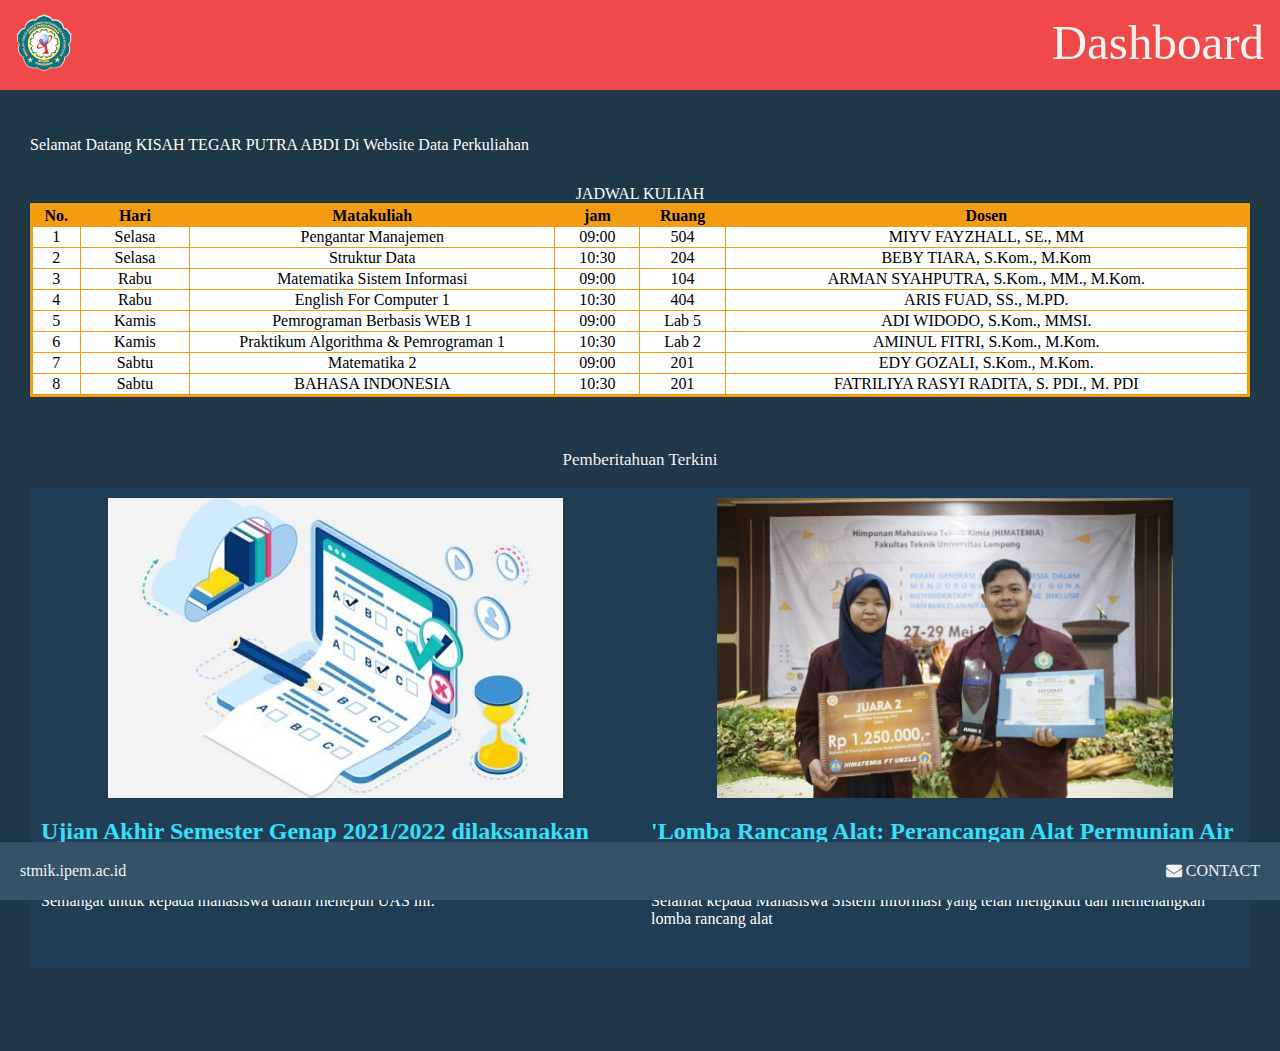
==== main.html @ ac8b1fe5 "first commit" ====
<!DOCTYPE html>
<html lang="en">
    <head>
        <meta charset="UTF-8">
        <meta http-equiv="X-UA-Compatible" content="IE=edge">
        <meta name="viewport" content="width=device-width, initial-scale=1.0">
        <link rel="stylesheet" href="css/style.css">
        <link rel="stylesheet" href="https://cdnjs.cloudflare.com/ajax/libs/font-awesome/4.7.0/css/font-awesome.min.css">
        <title>Home Page</title>
    </head>
    <body>
        <!-- TOP NAVBAR -->
        <div class="topnav">
            <a><img src="img/logo.png" alt=""/>
            <a class="title">Dashboard</a>
        </div>

        <!-- BODYPAGE -->
        <section class="content">
            <section class="content-header">
                <div>
                    <p>Selamat Datang  KISAH TEGAR PUTRA ABDI Di Website Data Perkuliahan</p>
                </div>
            </section>
            <section class="content">
                <div>
                    <!-- Table Matkul -->
                    <table style="width: 100%; border-collapse: collapse;" border="3">
                        <caption style="color:white ">JADWAL KULIAH</caption>
                        <tr>
                            <th style="width: 4%;">No.</th>
                            <th style="width: 9%;">Hari</th>
                            <th style="width: 30%;">Matakuliah</th>
                            <th style="width: 7%;">jam</th>
                            <th style="width: 7%;">Ruang</th>
                            <th>Dosen</th>
                        </tr>
                        <tr>
                            <td>1</td>
                            <td>Selasa</td>
                            <td>Pengantar Manajemen</td>
                            <td>09:00</td>
                            <td>504</td>
                            <td>MIYV FAYZHALL, SE., MM</td>
                        </tr>
                        <tr>
                            <td>2</td>
                            <td>Selasa</td>
                            <td>Struktur Data</td>
                            <td>10:30</td>
                            <td>204</td>
                            <td>BEBY TIARA, S.Kom., M.Kom</td>
                        </tr>
                        <tr>
                            <td>3</td>
                            <td>Rabu</td>
                            <td>Matematika Sistem Informasi</td>
                            <td>09:00</td>
                            <td>104</td>
                            <td>ARMAN SYAHPUTRA, S.Kom., MM., M.Kom.</td>
                        </tr>
                        <tr>
                            <td>4</td>
                            <td>Rabu</td>
                            <td>English For Computer 1</td>
                            <td>10:30</td>
                            <td>404</td>
                            <td>ARIS FUAD, SS., M.PD.</td>
                        </tr>
                        <tr>
                            <td>5</td>
                            <td>Kamis</td>
                            <td>Pemrograman Berbasis WEB 1</td>
                            <td>09:00</td>
                            <td>Lab 5</td>
                            <td>ADI WIDODO, S.Kom., MMSI.</td>
                        </tr>
                        <tr>
                            <td>6</td>
                            <td>Kamis</td>
                            <td>Praktikum Algorithma & Pemrograman 1</td>
                            <td>10:30</td>
                            <td>Lab 2</td>
                            <td>AMINUL FITRI, S.Kom., M.Kom.</td>
                        </tr>
                        <tr>
                            <td>7</td>
                            <td>Sabtu</td>
                            <td>Matematika 2</td>
                            <td>09:00</td>
                            <td>201</td>
                            <td>EDY GOZALI, S.Kom., M.Kom.</td>
                        </tr>
                        <tr>
                            <td>8</td>
                            <td>Sabtu</td>
                            <td>BAHASA INDONESIA</td>
                            <td>10:30</td>
                            <td>201</td>
                            <td>FATRILIYA RASYI RADITA, S. PDI., M. PDI</td>
                        </tr>
                    </table>
                </div>
                <br><br>
                <p class="titleinbody">Pemberitahuan Terkini</p>
                <div class="row">
                    <div class="column">
                        <img class="imgstyle" src="img/ujian.jpg">
                        <h2 class="newsT">Ujian Akhir Semester Genap 2021/2022 dilaksanakan pada tanggal "01 Agustus s/d 06 Agustus 2022"</h2>
                        <p class="newsP">Semangat untuk kepada mahasiswa dalam menepuh UAS ini.</p>
                    </div>

                    <div class="column">
                        <img class="imgstyle" src="img/lomba.jpeg" alt="">
                        <h2 class="newsT">'Lomba Rancang Alat: Perancangan Alat Permunian Air Laut Menjadi Air Minum'</h2>
                        <p class="newsP">Selamat kepada Mahasiswa Sistem Informasi yang telah mengikuti dan memenangkan lomba rancang alat</p>
                    </div>
                </div>
                <br><br><br>
            </section>
            <section class="footer">
                <a class="pull-left" href="https://stmik.ipem.ac.id">stmik.ipem.ac.id</a>
                <a class="pull-right" href="https://stmik.ipem.ac.id"><i class="fa fa-envelope"></i> CONTACT</a>
            </section>
        </section>
    </body>
</html>
---- css/style.css ----
body {
    margin: 0;
    background-color: #203748;
}
/* Add a black background color to the top navigation */
.topnav {
    background-color: #f04949;
    overflow: hidden;
    /* text-align: right; */
}

/* Style the links inside the navigation bar */
.topnav a {
    float: left;
    text-align: center;
    padding: 14px 16px;
    text-decoration: none;
    font-size: 17px;
}
.topnav a.title {
    font-size: 49px;
    float: right;
    color: #f2f2f2;
}
.content {
    min-height: 250px;
    padding: 15px;
    margin-right: auto;
    margin-left: auto;
    padding-left: 15px;
    padding-right: 15px;
}
.content-header {
    position: relative;
    padding: 15px 15px 0 15px;
    color: white;
}
.content-table {
    position: relative;
    padding: 15px 15px 0 15px;
    color: white;
    width: 80%;
    border-style: solid;
    border-color: #dd2222;
}
table, th, td {
    border-style: solid;
    border-color: #f39c12;
    color: black;
    text-align: center;
}
th {
    background-color: #f39c12;
}
td {
    background-color: white;
}
.footer {
    background: #355267;
    position: fixed;
    width: 100%;
    left: 0;
    bottom: 0;
}
.footer a {
    color: #f2f2f2;
    padding: 20px;
    text-decoration: none;
}
.pull-left {
    float: left;
}
.pull-right {
    float: right;
}
.titleinbody {
    font-size: 17px;
    text-align: center;
    color: #f2f2f2;
}
* {
    box-sizing: border-box;
}
/* Create two equal columns that floats next to each other */
.column {
    float: left;
    width: 50%;
    padding: 10px;
    height: 480px;
    background-color:#2755793d; 
    border:1px solid rgba(212, 211, 211, 0);
}
/* Clear floats after the columns */
.row:after {
    content: "";
    display: table;
    clear: both;
}
/* Responsive layout - makes the two columns stack on top of each other instead of next to each other */
@media screen and (max-width: 600px) {
    .column {
        width: 100%;
    }
}
.imgstyle {
    display: block;
    margin-left: auto;
    margin-right: auto;
    max-width: 100%;
    max-height: 300px;
    /* height: 300px; */
}
.newsT {
    color: rgb(50, 224, 255);
}
.newsP {
    color: white;
}
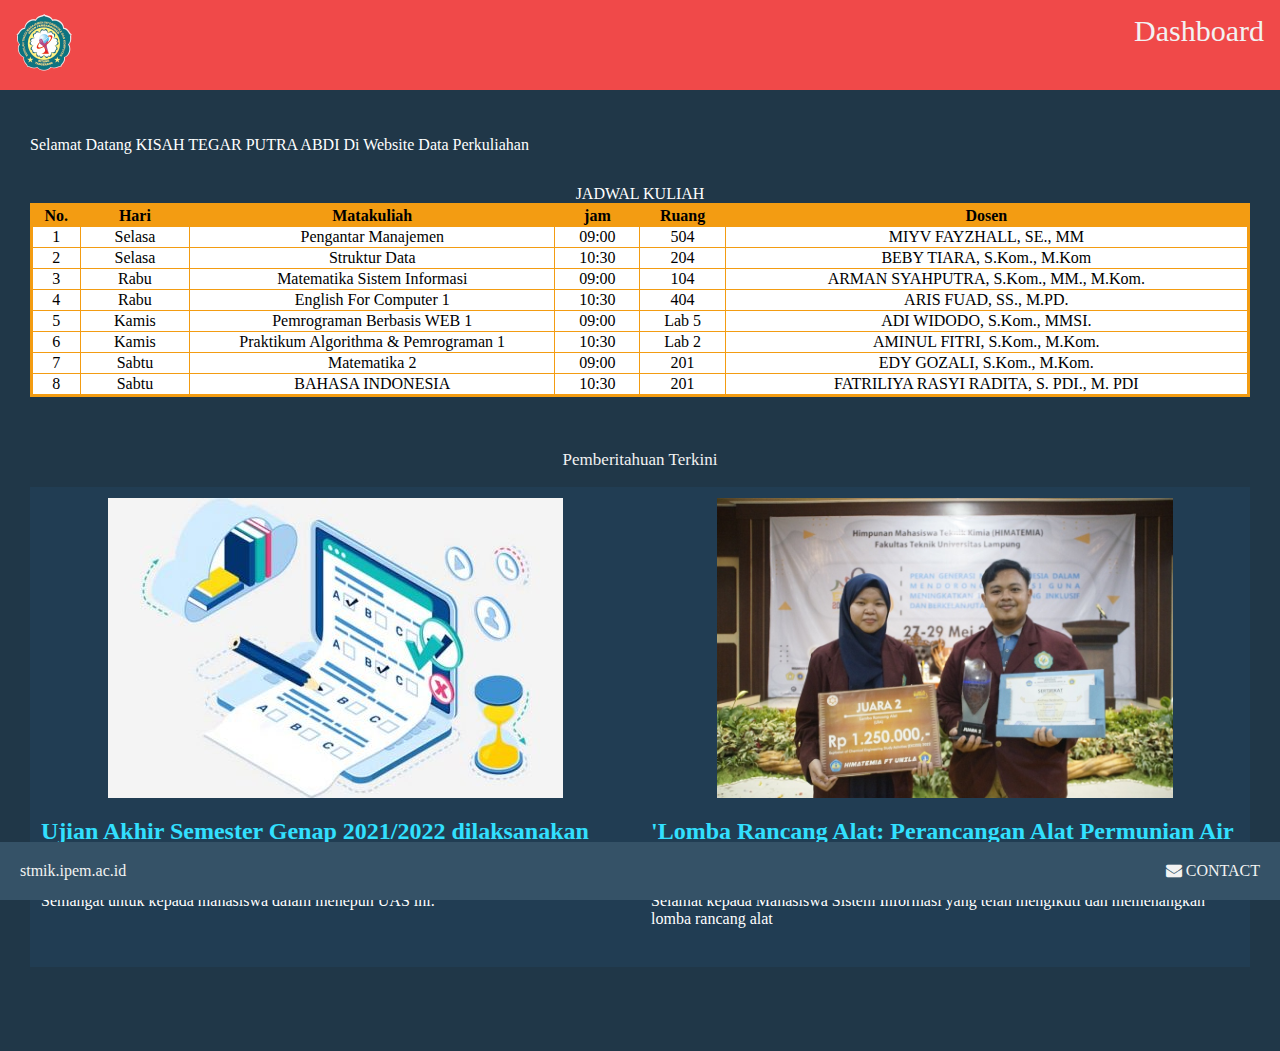
==== commit f3520c29: "second commit" ====
--- a/main.html
+++ b/main.html
@@ -23,8 +23,7 @@
                 </div>
             </section>
             <section class="content">
-                <div>
-                    <!-- Table Matkul -->
+                <div style="overflow-x:auto;">
                     <table style="width: 100%; border-collapse: collapse;" border="3">
                         <caption style="color:white ">JADWAL KULIAH</caption>
                         <tr>
--- a/css/style.css
+++ b/css/style.css
@@ -18,7 +18,7 @@
     font-size: 17px;
 }
 .topnav a.title {
-    font-size: 49px;
+    font-size: 30px;
     float: right;
     color: #f2f2f2;
 }
@@ -44,6 +44,8 @@
     border-color: #dd2222;
 }
 table, th, td {
+    border-collapse: collapse;
+    border-spacing: 0;
     border-style: solid;
     border-color: #f39c12;
     color: black;
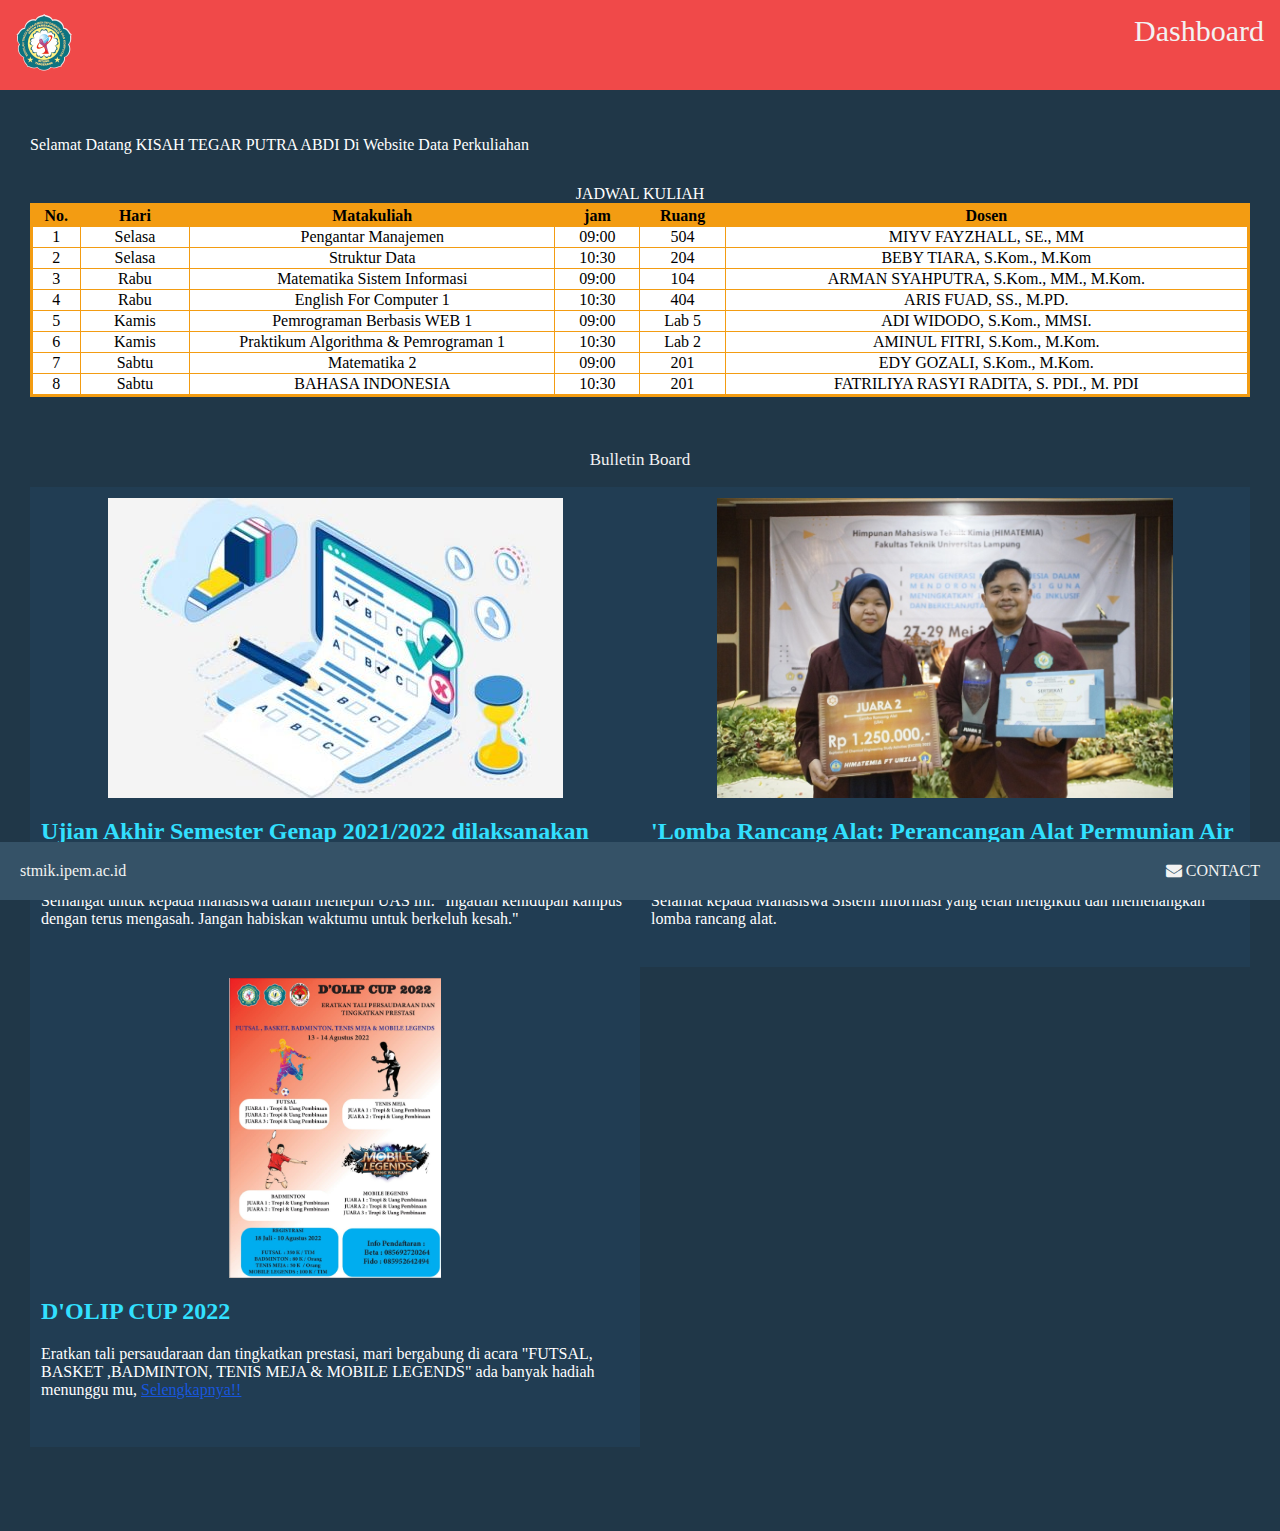
==== commit 0490f520: "adding new content" ====
--- a/main.html
+++ b/main.html
@@ -101,18 +101,24 @@
                     </table>
                 </div>
                 <br><br>
-                <p class="titleinbody">Pemberitahuan Terkini</p>
+                <p class="titleinbody">Bulletin Board</p>
                 <div class="row">
                     <div class="column">
                         <img class="imgstyle" src="img/ujian.jpg">
                         <h2 class="newsT">Ujian Akhir Semester Genap 2021/2022 dilaksanakan pada tanggal "01 Agustus s/d 06 Agustus 2022"</h2>
-                        <p class="newsP">Semangat untuk kepada mahasiswa dalam menepuh UAS ini.</p>
+                        <p class="newsP">Semangat untuk kepada mahasiswa dalam menepuh UAS ini. "Ingatlah kehidupan kampus dengan terus mengasah. Jangan habiskan waktumu untuk berkeluh kesah." </p>
                     </div>
 
                     <div class="column">
                         <img class="imgstyle" src="img/lomba.jpeg" alt="">
                         <h2 class="newsT">'Lomba Rancang Alat: Perancangan Alat Permunian Air Laut Menjadi Air Minum'</h2>
-                        <p class="newsP">Selamat kepada Mahasiswa Sistem Informasi yang telah mengikuti dan memenangkan lomba rancang alat</p>
+                        <p class="newsP">Selamat kepada Mahasiswa Sistem Informasi yang telah mengikuti dan memenangkan lomba rancang alat.</p>
+                    </div>
+                    
+                    <div class="column">
+                        <img class="imgstyle" src="img/cup.jpeg" alt="">
+                        <h2 class="newsT">D'OLIP CUP 2022</h2>
+                        <p class="newsP">Eratkan tali persaudaraan dan tingkatkan prestasi, mari bergabung di acara "FUTSAL, BASKET ,BADMINTON, TENIS MEJA & MOBILE LEGENDS" ada banyak hadiah menunggu mu, <a class="linkInBody" href="https://instagram.com/d.olip_ipem?igshid=YmMyMTA2M2Y=">Selengkapnya!!</a></p>
                     </div>
                 </div>
                 <br><br><br>
--- a/css/style.css
+++ b/css/style.css
@@ -118,3 +118,6 @@
 .newsP {
     color: white;
 }
+.linkInBody {
+    color: rgb(24, 86, 221);
+}
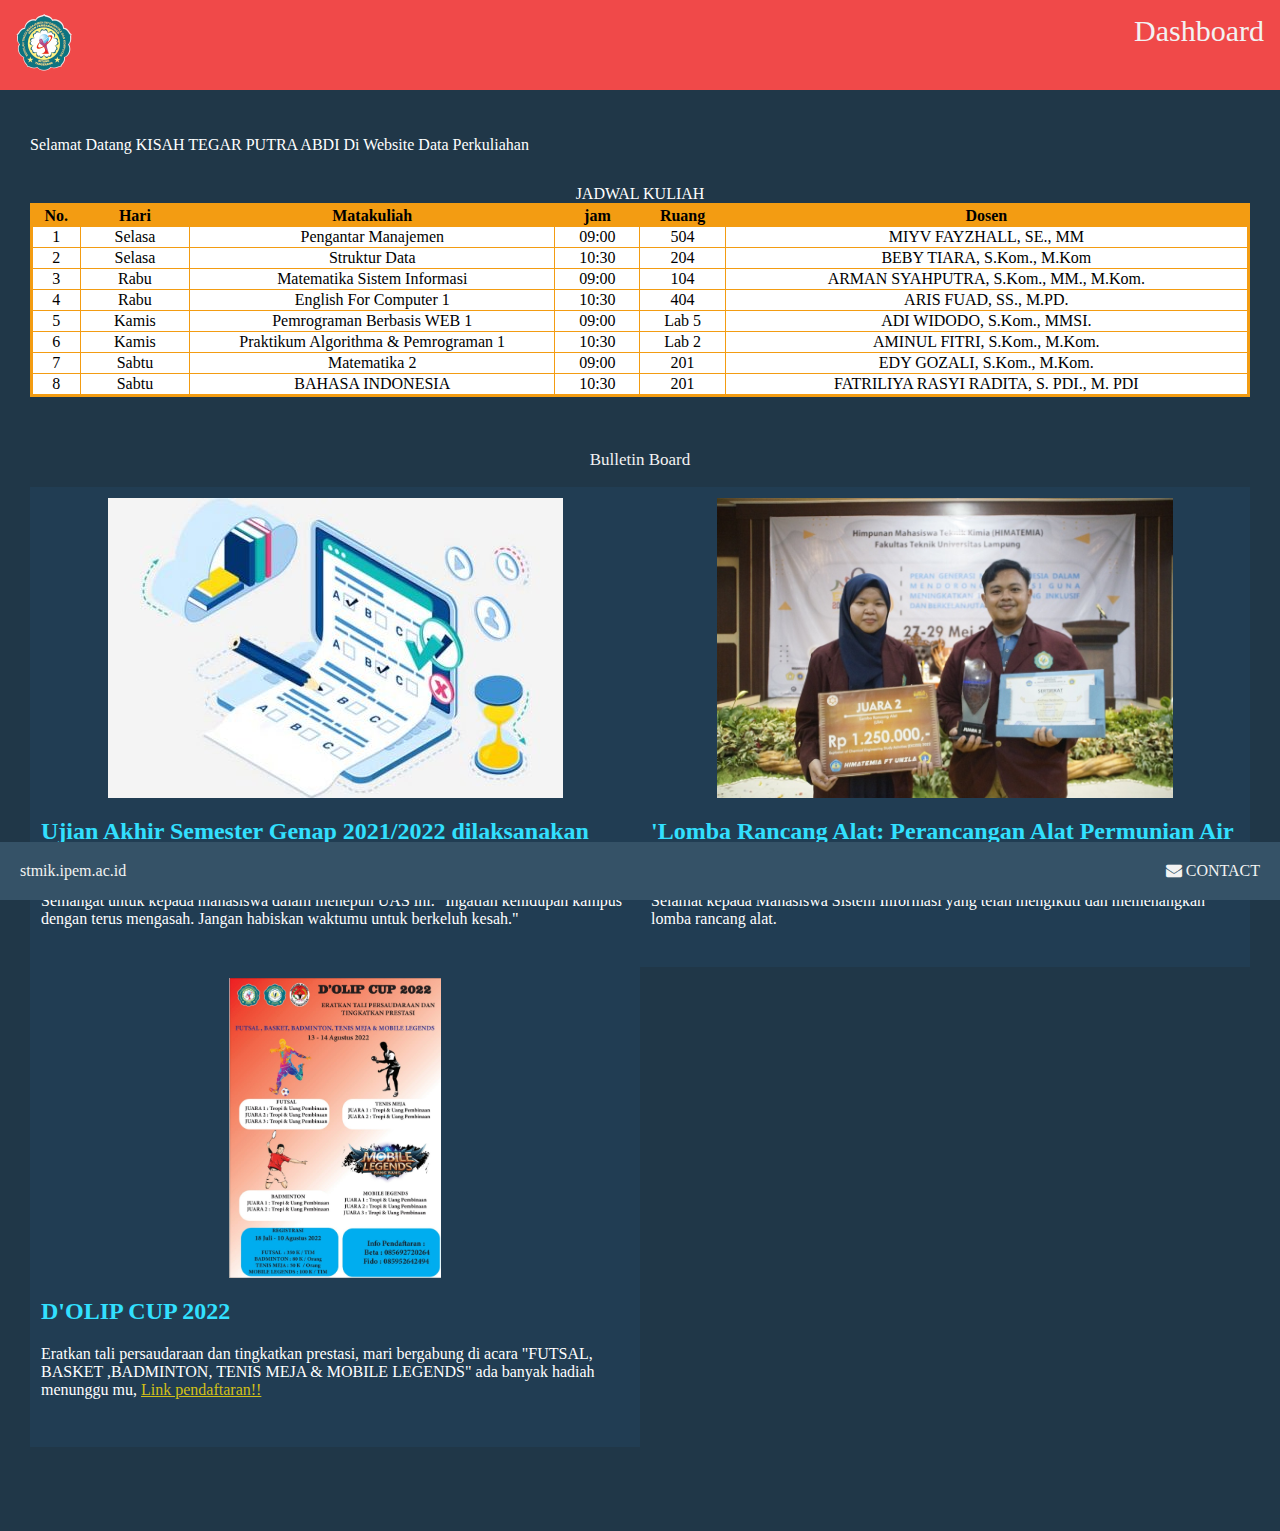
==== commit f6f74848: "update" ====
--- a/main.html
+++ b/main.html
@@ -118,7 +118,7 @@
                     <div class="column">
                         <img class="imgstyle" src="img/cup.jpeg" alt="">
                         <h2 class="newsT">D'OLIP CUP 2022</h2>
-                        <p class="newsP">Eratkan tali persaudaraan dan tingkatkan prestasi, mari bergabung di acara "FUTSAL, BASKET ,BADMINTON, TENIS MEJA & MOBILE LEGENDS" ada banyak hadiah menunggu mu, <a class="linkInBody" href="https://instagram.com/d.olip_ipem?igshid=YmMyMTA2M2Y=">Selengkapnya!!</a></p>
+                        <p class="newsP">Eratkan tali persaudaraan dan tingkatkan prestasi, mari bergabung di acara "FUTSAL, BASKET ,BADMINTON, TENIS MEJA & MOBILE LEGENDS" ada banyak hadiah menunggu mu, <a class="linkInBody" href="https://instagram.com/d.olip_ipem?igshid=YmMyMTA2M2Y=">Link pendaftaran!!</a></p>
                     </div>
                 </div>
                 <br><br><br>
--- a/css/style.css
+++ b/css/style.css
@@ -119,5 +119,5 @@
     color: white;
 }
 .linkInBody {
-    color: rgb(24, 86, 221);
+    color: rgb(211, 192, 24);
 }
